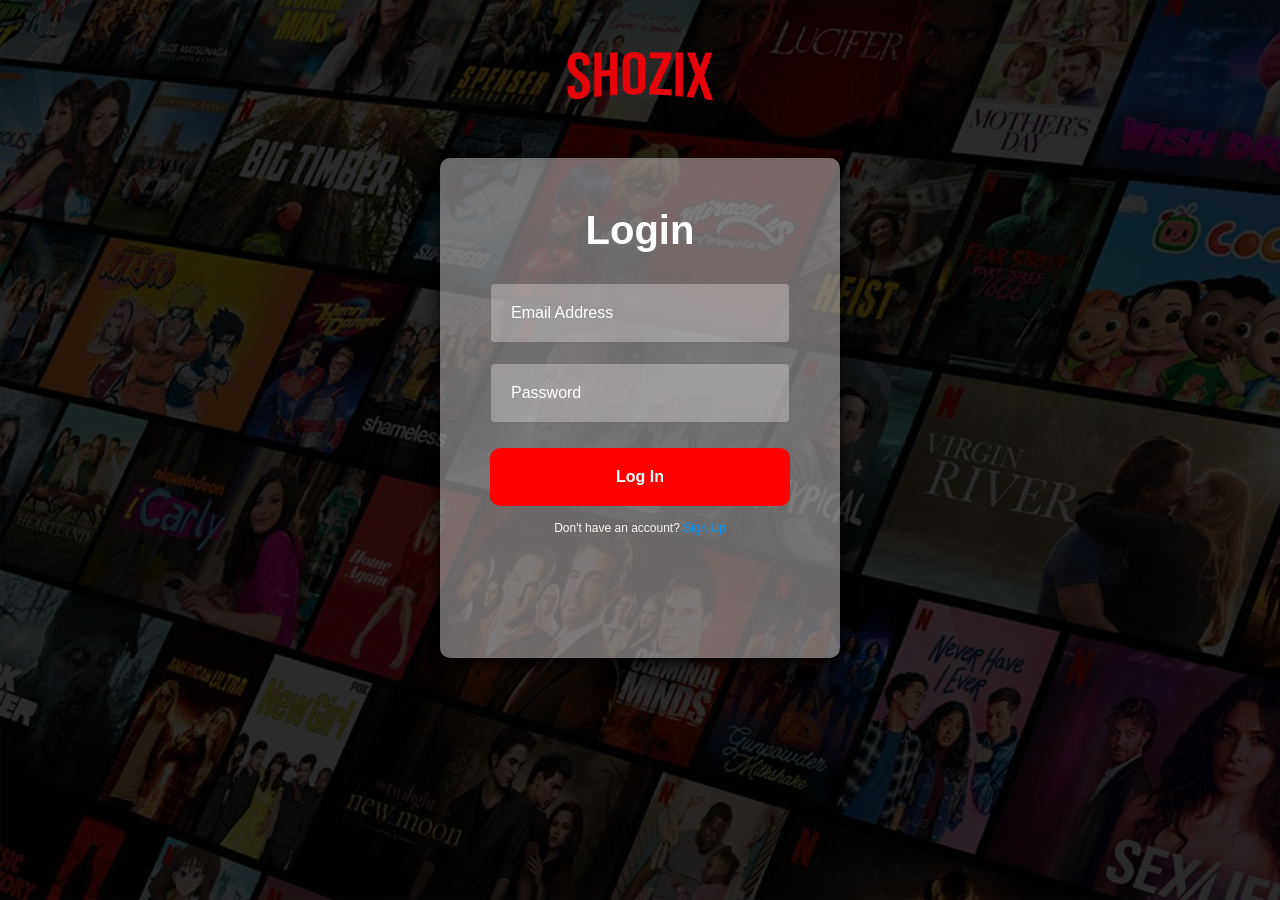
==== login.html @ d206a874 "login/signup added" ====
<!DOCTYPE html>
<html lang="en">
<head>
    <meta charset="UTF-8">
    <meta name="viewport" content="width=device-width, initial-scale=1.0">
    <title>Document</title>
    <link rel="stylesheet" href="style.css">
</head>
<body>
    <div class="bg">
        <div class="formlogo">
            <a href="index.html"><img src="fontbolt.png" alt="Logo"></a>
        </div>
        <div class="form">
            <div class="content">
                <h1>Login</h1>
                <input type="email" placeholder="Email Address">
                <input type="password" placeholder="Password">
                <button>Log In</button>
                <p>Don't have an account? <a href="signup.html">Sign Up</a></p>
            </div>
        </div>
    </div>
    <script src="script.js"></script>
</body>
</html>
---- style.css ----
* {
    margin: 0;
    padding: 0;
    box-sizing: border-box;
}

.hero{

    border: 0px;
    padding: 0px;
    height: 100vh;
    width : 100%;

    background:rgba(0, 0, 0, 0.779);
    background-image : url(bg.jpg);
    background-size: cover;
    background-blend-mode: overlay;

}

.nav {

    padding: 15px 50px;
    display: flex;
    justify-content: space-between;
    align-items: center;   
}

.nav img {
    width: 130px;
}

.nav button {

    margin-left: 50px;
    padding: 10px 15px;
    background-color: #ee1212;
    color: #fff;
    border: none;
    border-radius: 5px;
    cursor: pointer;
    font-size: 15px;
    font-weight: bold;
}

.nav a{
    color: #fff;
    text-decoration: none;
}

.intro{

    font-family: 'Arial', sans-serif;
    display: flex;
    flex-direction: column;
    justify-content: center;
    align-items: center;
    text-align: center;
    padding: 100px 0px 0px;
}

.intro h1{
    font-size: 65px;
    margin-bottom: 10px;
    color: #fff;
    padding: 0px;
    font-weight: bolder;
}

.intro h2{
    padding: 0px;
    font-size: 25px;
    margin-bottom: 30px;
    color: #fff;
    font-weight: lighter;
}

.intro p{
    font-weight: normal;
    font-size: 12px;
    margin-bottom: 10px;
    color: #fff;
}

.search{
    font-family: 'Arial', sans-serif;
    display: flex;
    justify-content: center;
    align-items: center;
    margin-top: 20px;
}

.search input{
    margin: 15px;
    padding: 20px;
    width: 400px;
    border: 1px solid #fff;
    border-radius: 5px;
    font-size: medium;
    background-color: rgba(37, 37, 37, 0.605);
    border: 2px solid #878787;
    color: #fff;
    cursor: #fff;
}


.search button{
    margin : 10px 20px;
    padding: 20px 25px;
    background-color: #ee1212;
    color: #fff;
    border: none;
    border-radius: 7px;
    cursor: pointer;
    font-size: medium;
    font-weight: bold;
}

.bg{
    height: 100%;
    border: 0px;
    padding: 0px;
    height: 100vh;
    width : 100%;

    background:rgba(0, 0, 0, 0.779);
    background-image : url(bg.jpg);
    background-size: cover;
    background-blend-mode: overlay;
}

.formlogo{
    display: flex;
    justify-content: center;
    align-items: center;
    padding: 50px;
}

.formlogo img{

    width: 150px;
}

.form{
    display: flex;
    justify-content: center;
    align-items: top;
    background-color: #bab4b493;
    width: 200px;
    height: 500px;
    margin: 0px auto;
    padding: 50px 200px;
    border: none;
    box-shadow: #000000 0px 5px 15px;
    border-radius: 10px;
}

.content{
    display: flex;
    flex-direction: column;
    align-items: center;
}

.content h1{
    font-size: 40px;
    margin-bottom: 20px;
    color: #ffffff;
    font-family: Arial, Helvetica, sans-serif;
    font-weight: bolder;
}
.content input{
    margin: 10px 50px;
    padding: 20px;
    width: 300px;
    background-color: #e0dcdc64;
    border: 1px solid #00000049;
    border-radius: 5px;
    font-size: medium;
}

.content input::placeholder{
    color: #ffffff;
    font-weight: normal;
}

.content button{
    margin : 15px 50px;
    padding: 20px;
    width: 300px;
    background-color: #ff0000;
    color: #fff;
    border: none;
    border-radius: 10px;
    cursor: pointer;
    font-size: medium;
    font-weight: bold;
}

.content p{
    font-family: Arial, Helvetica, sans-serif;
    font-size: 12px;
    color: #fdf5f5;
    font-weight: normal;
}
.content p a{
    color: #029aff;
    text-decoration: none;
    font-weight: normal;
}
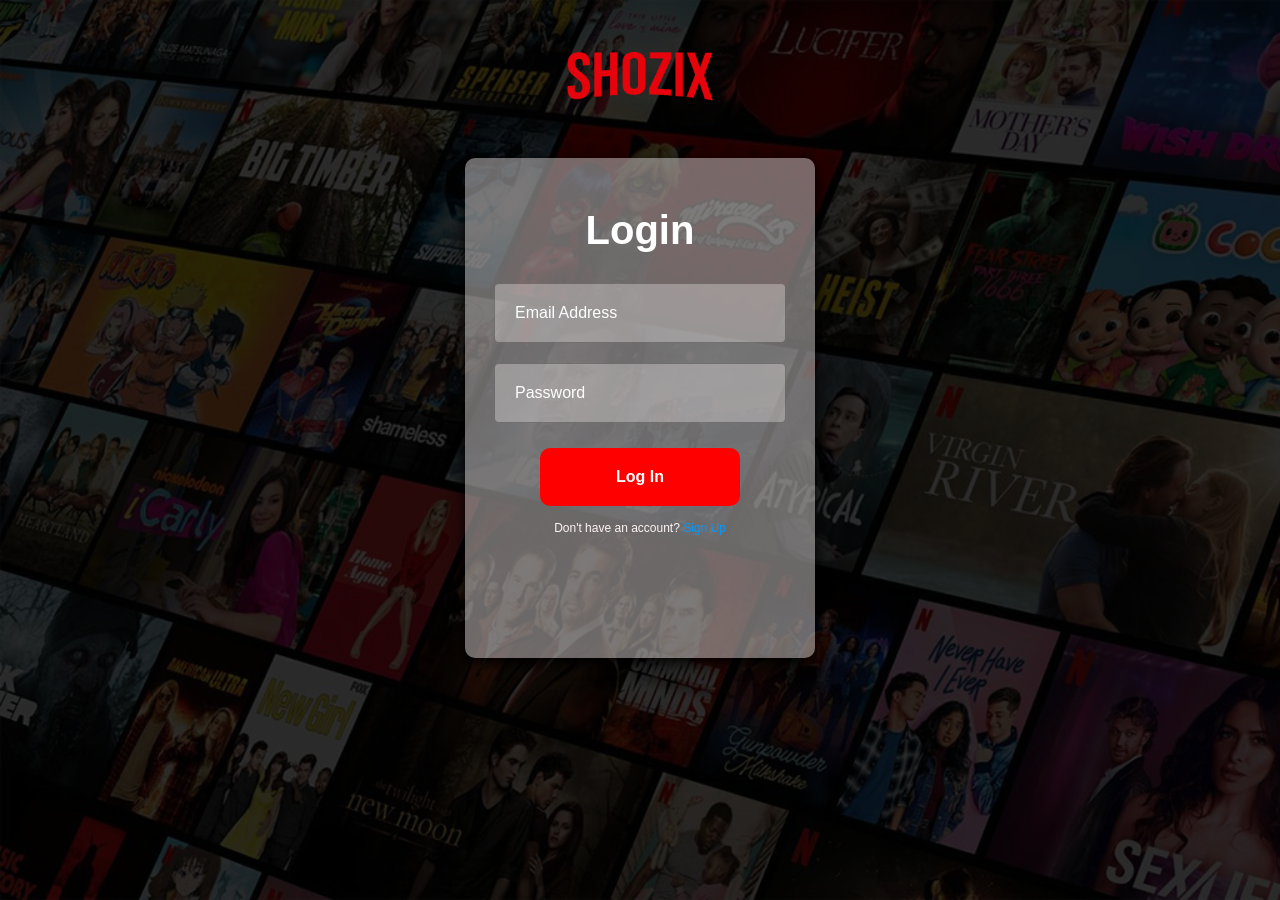
==== commit be9d9859: "responsive" ====
--- a/login.html
+++ b/login.html
@@ -7,7 +7,7 @@
     <link rel="stylesheet" href="style.css">
 </head>
 <body>
-    <div class="bg">
+    <div class="hero">
         <div class="formlogo">
             <a href="index.html"><img src="fontbolt.png" alt="Logo"></a>
         </div>
--- a/style.css
+++ b/style.css
@@ -1,16 +1,13 @@
+@media screen and (min-width: 350px) {
 * {
     margin: 0;
     padding: 0;
-    box-sizing: border-box;
 }
 
 .hero{
 
-    border: 0px;
-    padding: 0px;
     height: 100vh;
-    width : 100%;
-
+    width : auto;
     background:rgba(0, 0, 0, 0.779);
     background-image : url(bg.jpg);
     background-size: cover;
@@ -32,8 +29,8 @@
 
 .nav button {
 
-    margin-left: 50px;
-    padding: 10px 15px;
+    margin-left: 30px;
+    padding: 10px 20px;
     background-color: #ee1212;
     color: #fff;
     border: none;
@@ -87,14 +84,11 @@
     display: flex;
     justify-content: center;
     align-items: center;
-    margin-top: 20px;
 }
 
 .search input{
-    margin: 15px;
-    padding: 20px;
-    width: 400px;
-    border: 1px solid #fff;
+    padding: 20px;
+    width: 350px;
     border-radius: 5px;
     font-size: medium;
     background-color: rgba(37, 37, 37, 0.605);
@@ -105,7 +99,7 @@
 
 
 .search button{
-    margin : 10px 20px;
+    margin : 10px;
     padding: 20px 25px;
     background-color: #ee1212;
     color: #fff;
@@ -116,19 +110,6 @@
     font-weight: bold;
 }
 
-.bg{
-    height: 100%;
-    border: 0px;
-    padding: 0px;
-    height: 100vh;
-    width : 100%;
-
-    background:rgba(0, 0, 0, 0.779);
-    background-image : url(bg.jpg);
-    background-size: cover;
-    background-blend-mode: overlay;
-}
-
 .formlogo{
     display: flex;
     justify-content: center;
@@ -146,10 +127,10 @@
     justify-content: center;
     align-items: top;
     background-color: #bab4b493;
-    width: 200px;
-    height: 500px;
+    width: 250px;
+    height: 400px;
     margin: 0px auto;
-    padding: 50px 200px;
+    padding: 50px 50px;
     border: none;
     box-shadow: #000000 0px 5px 15px;
     border-radius: 10px;
@@ -169,9 +150,9 @@
     font-weight: bolder;
 }
 .content input{
-    margin: 10px 50px;
-    padding: 20px;
-    width: 300px;
+    margin: 10px 10px;
+    padding: 20px;
+    width: 250px;
     background-color: #e0dcdc64;
     border: 1px solid #00000049;
     border-radius: 5px;
@@ -186,7 +167,7 @@
 .content button{
     margin : 15px 50px;
     padding: 20px;
-    width: 300px;
+    width: 200px;
     background-color: #ff0000;
     color: #fff;
     border: none;
@@ -206,4 +187,40 @@
     color: #029aff;
     text-decoration: none;
     font-weight: normal;
+}
+}
+
+@media screen and (max-width: 350px) {
+    body{
+        display: none;
+    }
+
+@keyframes fadeIn{
+    0% {
+        opacity: 0;
+    }
+    50% {
+        opacity: 1;
+    }
+    100% {
+        opacity: 0;
+    }
+}
+
+html::before{
+    
+    height: 100vh;
+    align-items: center;
+    background: #34b5ff;
+    content: "Please use a device with a larger screen to access this website.";
+    display: flex;
+    text-align: center;
+    animation: fadeIn 2s infinite ease-in-out;
+    padding: 20px;
+    font-size: 25px;
+    font-weight: bolder;
+    font-family: Arial, Helvetica, sans-serif;
+    color: #ee0000;
+    }
+    
 }
